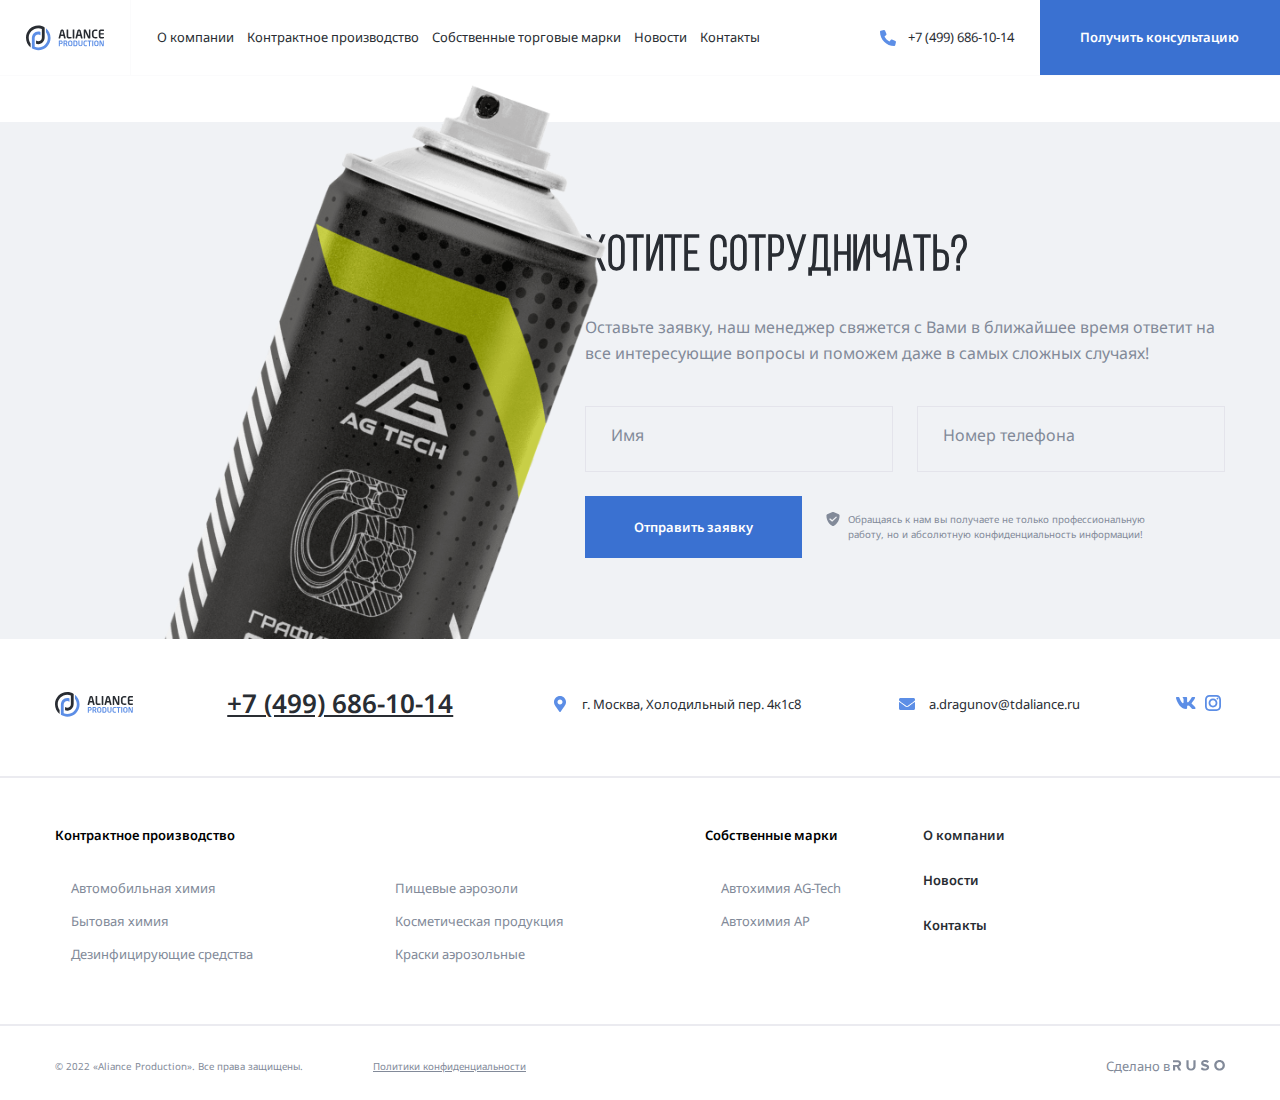
==== about.html @ 87dd040e "add: about page" ====
<!DOCTYPE html>
<html lang="en">
  <head>
    <meta charset="UTF-8" />
    <meta http-equiv="X-UA-Compatible" content="IE=edge" />
    <meta name="viewport" content="width=device-width, initial-scale=1.0" />
    <link rel="preconnect" href="https://fonts.googleapis.com" />
    <link rel="preconnect" href="https://fonts.gstatic.com" crossorigin />
    <link
      href="https://fonts.googleapis.com/css2?family=Noto+Sans:wght@400;600;700&display=swap"
      rel="stylesheet"
    />
    <link rel="stylesheet" href="css/swiper-bundle.min.css" />
    <link rel="stylesheet" href="css/normalize.css" />
    <link rel="stylesheet" href="css/style.css" />
    <title>Aliance Production</title>
  </head>
<body>
  <div class="mobile-menu">
    <ul class="mobile-menu-nav">
      <li class="mobile-menu-nav-item">
        <a href="/about.html" class="mobile-menu-link">О компании</a>
      </li>
      <li class="mobile-menu-nav-item">
        <a href="#" class="mobile-menu-link">Контрактное производство</a>
        <ul class="mobile-submenu">
          <li class="mobile-submenu-item">
            <a class="mobile-submenu-link" href="#">Автомобильная химия</a>
          </li>
          <li class="mobile-submenu-item">
            <a class="mobile-submenu-link" href="#">Бытовая химия</a>
          </li>
          <li class="mobile-submenu-item">
            <a class="mobile-submenu-link" href="#"
              >Дезинфицирующие средства</a
            >
          </li>
        </ul>
      </li>
      <li class="mobile-menu-nav-item">
        <a href="#" class="mobile-menu-link">Собственные торговые марки</a>
      </li>
      <li class="mobile-menu-nav-item">
        <a href="#" class="mobile-menu-link">Новости</a>
      </li>
      <li class="mobile-menu-nav-item">
        <a href="#" class="mobile-menu-link">Контакты</a>
      </li>
    </ul>
    <a href="tel:+74996861014" class="mobile-phone">+7 (499) 686-10-14</a>
    <div class="mobile-info">
      <svg class="phone-icon" width="24" height="24">
        <use href="img/sprites.svg#map-marker"></use>
      </svg>
      <address class="mobile-info-address">
        г. Москва, Холодильный пер. 4к1с8
      </address>
    </div>
    <!-- /.mobile-info -->
    <div class="mobile-info">
      <svg class="phone-icon" width="24" height="24">
        <use href="img/sprites.svg#mail"></use>
      </svg>
      <a href="mailto:a.dragunov@tdaliance.ru" class="mobile-info-email">
        a.dragunov@tdaliance.ru
      </a>
    </div>
    <!-- /.mobile-info -->
  </div>
  <nav class="navbar navbar-light">
    <a href="#" class="mobile-menu-toggle">
      <div class="mobile-menu-line"></div>
      <div class="mobile-menu-line"></div>
      <div class="mobile-menu-line"></div>
    </a>
    <a href="./" class="header-logo">
      <svg class="logo-svg logo-light">
        <use href="img/sprites.svg#logo-light"></use>
      </svg>
      <svg class="logo-svg logo-dark">
        <use href="img/sprites.svg#logo"></use>
      </svg>
    </a>
    <ul class="header-nav">
      <li class="header-nav-item">
        <a href="#" class="header-nav-link">О компании</a>
      </li>
      <li class="header-nav-item">
        <a href="#" class="header-nav-link">Контрактное производство</a>
      </li>
      <li class="header-nav-item">
        <a href="#" class="header-nav-link">Собственные торговые марки</a>
      </li>
      <li class="header-nav-item">
        <a href="#" class="header-nav-link">Новости</a>
      </li>
      <li class="header-nav-item">
        <a href="#" class="header-nav-link">Контакты</a>
      </li>
    </ul>
    <div class="header-phone">
      <svg class="phone-icon" width="24" height="24">
        <use href="img/sprites.svg#phone"></use>
      </svg>
      <a href="tel:+74996861014" class="header-phone-link">
        +7 (499) 686-10-14
      </a>
    </div>
    <!-- /.header-phone -->
    <button class="navbar-button button" data-toggle="modal">
      <svg class="button-icon" width="24" height="24">
        <use href="img/sprites.svg#phone"></use>
      </svg>
      <span class="button-text">Получить консультацию</span>
    </button>
  </nav>
  <!-- /.navbar -->

  <section class="cta">
    <div class="bg-grey section-cta">
      <img src="img/cta.png" alt="call to action" class="cta-image" />
      <div class="cta-form-wrapper container">
        <form action="#" class="cta-form">
          <h2 class="section-title cta-form-title">Хотите сотрудничать?</h2>
          <p class="cta-form-text">
            Оставьте заявку, наш менеджер свяжется с Вами в ближайшее время
            ответит на все интересующие вопросы и поможем даже в самых сложных
            случаях!
          </p>
          <div class="input-group-wrapper">
            <div class="input-group">
              <input
                id="user-name"
                type="text"
                class="input"
                placeholder=" "
              />
              <label class="input-group-label" for="user-name">Имя</label>
            </div>
            <!-- /.input-group -->
            <div class="input-group">
              <input
                id="user-phone"
                type="tel"
                class="input"
                placeholder=" "
              />
              <label class="input-group-label" for="user-phone"
                >Номер телефона</label
              >
            </div>
            <!-- /.input-group -->
          </div>
          <!-- /.input-group-wrapper -->
          <div class="cta-form-footer">
            <button type="submit" class="button cta-form-button">
              Отправить заявку
            </button>
            <div class="notify">
              <svg class="notify-icon" width="14" height="14">
                <use href="img/sprites.svg#shield"></use>
              </svg>
              <p class="notify-text">
                Обращаясь к нам вы получаете не только профессиональную
                работу, но и абсолютную конфиденциальность информации!
              </p>
            </div>
          </div>
          <!-- /.cta-form-footer -->
        </form>
      </div>
      <!-- /.cta-from-wrapper -->
    </div>
  </section>
  <footer class="footer">
    <div class="container">
      <div class="footer-top">
        <svg class="logo-svg footer-logo">
          <use href="img/sprites.svg#logo"></use>
        </svg>
        <a href="tel:+74996861014" class="footer-phone">+7 (499) 686-10-14</a>
        <div class="footer-info">
          <svg class="phone-icon" width="24" height="24">
            <use href="img/sprites.svg#map-marker"></use>
          </svg>
          <address class="footer-info-address">
            г. Москва, Холодильный пер. 4к1с8
          </address>
        </div>
        <!-- /.footer-info -->
        <div class="footer-info">
          <svg class="mail-icon" width="24" height="24">
            <use href="img/sprites.svg#mail"></use>
          </svg>
          <a href="mailto:a.dragunov@tdaliance.ru" class="footer-info-email">
            a.dragunov@tdaliance.ru
          </a>
        </div>
        <!-- /.footer-info -->
        <div class="footer-social">
          <a href="#" class="footer-social-link">
            <svg class="footer-social-icon" width="24" height="24">
              <use href="img/sprites.svg#vk"></use>
            </svg>
          </a>
          <a href="#" class="footer-social-link">
            <svg class="footer-social-icon" width="24" height="24">
              <use href="img/sprites.svg#inst"></use>
            </svg>
          </a>
        </div>
        <!-- /.footer-social -->
      </div>
      <!-- /.footer-top -->
    </div>
    <hr color="#ebebf0" class="footer-seporator" />
    <div class="container">
      <div class="footer-bottom">
        <div class="footer-menu-wrapper">
          <h2 class="footer-menu-title">Контрактное производство</h2>
          <ul class="footer-menu-list footer-menu-column-2">
            <li class="footer-menu-item">
              <a href="#" class="footer-menu-link">Автомобильная химия</a>
            </li>
            <li class="footer-menu-item">
              <a href="#" class="footer-menu-link">Бытовая химия</a>
            </li>
            <li class="footer-menu-item">
              <a href="#" class="footer-menu-link"
                >Дезинфицирующие средства</a
              >
            </li>
            <li class="footer-menu-item">
              <a href="#" class="footer-menu-link">Пищевые аэрозоли</a>
            </li>
            <li class="footer-menu-item">
              <a href="#" class="footer-menu-link">Косметическая продукция</a>
            </li>
            <li class="footer-menu-item">
              <a href="#" class="footer-menu-link">Краски аэрозольные</a>
            </li>
          </ul>
        </div>
        <!-- /.footer-menu-wrapper -->
        <div class="footer-menu-wrapper">
          <h2 class="footer-menu-title">Собственные марки</h2>
          <ul class="footer-menu-list">
            <li class="footer-menu-item">
              <a href="#" class="footer-menu-link">Автохимия AG-Tech</a>
            </li>
            <li class="footer-menu-item">
              <a href="#" class="footer-menu-link">Автохимия AP</a>
            </li>
          </ul>
        </div>
        <!-- /.footer-menu-wrapper -->
        <div class="footer-menu-wrapper">
          <ul class="footer-menu-list">
            <li class="footer-menu-item">
              <a href="#" class="footer-menu-link footer-menu-link-bold"
                >О компании</a
              >
            </li>
            <li class="footer-menu-item">
              <a href="#" class="footer-menu-link footer-menu-link-bold"
                >Новости</a
              >
            </li>
            <li class="footer-menu-item">
              <a href="#" class="footer-menu-link footer-menu-link-bold"
                >Контакты</a
              >
            </li>
          </ul>
        </div>
        <!-- /.footer-menu-wrapper -->
      </div>
      <!-- /.footer-bottom -->
    </div>
    <!-- /.container -->
    <hr color="#ebebf0" class="footer-seporator" />
    <div class="container">
      <div class="footer-wrapper">
        <div class="footer-legal">
          <p class="footer-copyright">
            &copy; 2022 «Aliance Production». Все права защищены.
          </p>
          <a href="#" class="footer-policy">Политики конфиденциальности</a>
        </div>
        <!-- /.footer-legal -->
        <div class="footer-author">
          <span class="made-in">Сделано в</span>
          <svg width="52" height="11">
            <use href="img/sprites.svg#ruso"></use>
          </svg>
        </div>
        <!-- /.footer-author -->
      </div>
      <!-- /.footer-wrapper -->
    </div>
    <!-- /.container -->
  </footer>
  <div class="modal">
    <div class="modal-dialog">
      <h2 class="modal-title">Есть вопросы?</h2>
      <a href="#" class="modal-close" data-toggle="modal">
        <svg class="close-icon" width="24" height="24">
          <use href="img/sprites.svg#close"></use>
        </svg>
      </a>
      <p class="modal-text">
        Оставьте заявку, наш менеджер свяжется с Вами в ближайшее время
        ответит на все интересующие вопросы и поможем даже в самых сложных
        случаях!
      </p>
      <form action="#" class="modal-form">
        <div class="input-group-wrapper input-group-vertical">
          <div class="input-group modal-input-group">
            <input
              id="modal-user-name"
              type="text"
              class="input modal-input"
              placeholder=" "
            />
            <label
              class="input-group-label modal-input-label"
              for="modal-user-name"
              >Имя</label
            >
          </div>
          <!-- /.input-group -->
          <div class="input-group modal-input-group">
            <input
              id="modal-user-phone"
              type="tel"
              class="input modal-input"
              placeholder=" "
            />
            <label
              class="input-group-label modal-input-label"
              for="modal-user-phone"
              >Номер телефона</label
            >
          </div>
          <!-- /.input-group -->
        </div>
        <!-- /.input-group-wrapper -->
        <div class="modal-form-footer">
          <button type="submit" class="button modal-form-button">
            Отправить заявку
          </button>
          <div class="notify">
            <svg class="notify-icon" width="14" height="14">
              <use href="img/sprites.svg#shield"></use>
            </svg>
            <p class="notify-text">
              Обращаясь к нам вы получаете не только профессиональную работу,
              но и абсолютную конфиденциальность информации!
            </p>
          </div>
        </div>
        <!-- /.modal-form-footer -->
      </form>
    </div>
  </div>
  <script src="js/swiper-bundle.min.js"></script>
  <script src="js/main.js"></script>
</body>
</html>
---- css/style.css ----
* {
  box-sizing: border-box;
}
html {
  font-size: 16px;
}
@font-face {
  font-family: "Bebas Neue";
  src: url("../fonts/BebasNeueBook.woff") format("woff");
  font-weight: normal;
  font-style: normal;
}
body {
  font-family: "Noto Sans", sans-serif;
}
.mobile-menu {
  display: none;
}
.container {
  max-width: 90rem;
  margin: auto;
}
.navbar {
  display: flex;
  align-items: center;
  color: #fff;
  height: 5.875rem;
  position: fixed;
  width: 100%;
  left: 0;
  top: 0;
  z-index: 2;
  border-bottom: 1px solid rgba(235, 235, 240, 0.2);
  transition: background-color 0.2s, height 0.2s;
}
.navbar-light {
  background-color: #fff;
  color: #292d33;
}
.logo-dark {
  display: none;
}
.navbar-light .logo-light {
  display: none;
}
.navbar-light .logo-dark {
  display: block;
}
.navbar-scroll {
  height: 4.5rem;
}
.phone-icon {
  fill: #5c8ee6;
}
.logo-svg {
  width: 9rem;
  height: 2.75rem;
}
.navbar-light .header-logo-path {
  fill: #292d33;
}
.header {
  padding-top: 5.875rem;
}
.header-image {
  background-image: url("../img/header-bg.jpg");
  background-size: cover;
  background-repeat: no-repeat;
  background-position: center bottom -3.4375rem;
  position: relative;
}
.header-image::before {
  content: "";
  position: absolute;
  background: rgba(41, 45, 51, 0.75);
  top: 0;
  left: 0;
  width: 100%;
  height: 100%;
  z-index: 0;
}
.header-logo {
  display: flex;
  align-items: center;
  padding: 0px 3.125rem;
  border-right: 1px solid rgba(235, 235, 240, 0.2);
  height: 100%;
}
.header-nav {
  display: flex;
  align-items: center;
  height: 100%;
  flex-grow: 1;
  list-style: none;
  padding: 0;
  padding-left: 3.125rem;
  margin: 0;
}
.header-nav-item {
  height: 100%;
  display: flex;
  align-items: center;
}
.header-nav-item:not(:last-child) {
  margin-right: 4%;
}
.header-nav-link {
  display: flex;
  height: 100%;
  align-items: center;
  text-decoration: none;
  font-size: 1rem;
  color: inherit;
  position: relative;
}
.header-nav-link:after {
  content: "";
  width: 0px;
  height: 2px;
  position: absolute;
  bottom: -1px;
  background-color: #5c8ee6;
  transition: width 0.2s;
  right: 0;
  left: auto;
}
.header-nav-link:hover::after {
  width: 100%;
  right: auto;
  left: 0;
}
.header-phone {
  flex-shrink: 0;
  display: flex;
  align-items: center;
  gap: 0.625rem;
  margin-right: 3.125rem;
}
.header-phone-link {
  text-decoration: none;
  font-size: 1rem;
  color: inherit;
}
.button {
  font-weight: 600;
  font-size: 1rem;
  line-height: 160%;
  color: #ffffff;
  background: #3a71d1;
  padding: 1.5625rem 3.75rem;
  border: none;
  display: inline-block;
  cursor: pointer;
}
.navbar-button {
  flex-shrink: 0;
  height: 100%;
  padding: 1.5625rem 3.125rem;
}
.navbar-button .button-icon {
  display: none;
}
.header-button {
  height: 100%;
}
.seporator {
  background: #5c8ee6;
  width: 9.375rem;
  height: 2px;
}
.header-content {
  padding-top: 9.375rem;
  position: relative;
  z-index: 1;
  color: #fff;
}
.header-title {
  max-width: 67.5rem;
  font-family: "Bebas Neue";
  font-size: 5rem;
  line-height: 120%;
  margin: 1.875rem 0;
  letter-spacing: 0.8px;
  word-spacing: -1.6px;
}
.header-text {
  max-width: 45rem;
  font-style: normal;
  font-weight: 400;
  font-size: 1rem;
  line-height: 160%;
  margin-bottom: 3.125rem;
}
.header-features {
  display: flex;
  align-items: stretch;
  padding: 0;
  margin-top: 6.25rem;
  margin-bottom: 0;
  list-style: none;
  color: #fff;
  position: relative;
}
.header-features-item {
  padding: 1.75rem 3.125rem;
  height: auto;
  width: 18rem;
  border: 1px solid rgba(235, 235, 240, 0.2);
}
.slider-buttons {
  display: none;
  height: 44px;
  position: relative;
  z-index: 3;
}
.slider-button-prev,
.slider-button-next {
  height: 100%;
  flex-basis: 50%;
  border: 1px solid rgba(235, 235, 240, 0.2);
  display: flex;
  align-items: center;
  justify-content: center;
  cursor: pointer;
}
.header-button {
  padding: 1.625rem 3.75rem;
}
.header-features-text {
  font-weight: 400;
  font-size: 1rem;
  line-height: 160%;
  margin-bottom: 0;
  margin-top: 1.125rem;
}
.section {
  padding-top: 4rem;
  padding-bottom: 4rem;
}
.section-title {
  font-family: "Bebas Neue";
  font-size: 3.75rem;
  line-height: 120%;
  letter-spacing: 0.6px;
  color: #292d33;
  margin-top: 2rem;
  margin-bottom: 2.1rem;
}
.section-steps {
  margin-top: 5.4rem;
  margin-bottom: 0.4rem;
}
.steps {
  display: flex;
  list-style: none;
  padding: 0;
  gap: 1.875rem;
}
.steps-item {
  max-width: 20.625rem;
}
.steps-num {
  font-family: "Bebas Neue";
  font-size: 3rem;
  line-height: 120%;
  color: #5c8ee6;
  display: flex;
  align-items: center;
}
.steps-num:after {
  content: "";
  height: 1px;
  background: #ebebf0;
  width: 100%;
  margin-left: 1.875rem;
}
.steps-title {
  font-weight: 400;
  font-size: 1.75rem;
  line-height: 160%;
  color: #292d33;
  margin-top: 1.875rem;
  margin-bottom: 0.625rem;
}
.steps-text {
  font-weight: 400;
  font-size: 1rem;
  line-height: 160%;
  color: #828a99;
  margin-top: 0.625rem;
  margin-bottom: 1.35rem;
}
.button-link {
  display: flex;
  align-items: center;
  text-decoration: none;
  font-weight: 600;
  font-size: 1rem;
  line-height: 160%;
  color: #5c8ee6;
}
.button-link:before {
  content: "";
  height: 1px;
  background: #5c8ee6;
  width: 40px;
  margin-right: 1.2rem;
  transition: width 0.2s;
}
.button-link:hover:before {
  width: 60px;
}
.primary-buttons-wrapper {
  display: flex;
  height: 60px;
  justify-content: flex-end;
}
.primary-button-prev,
.primary-button-next {
  background: #5c8ee6;
  height: 100%;
  width: 80px;
  display: flex;
  align-items: center;
  justify-content: center;
  cursor: pointer;
}
.steps-buttons {
  display: none;
}
.cards {
  display: flex;
  flex-wrap: wrap;
}
.production-cards {
  margin-top: 3rem;
}
.card {
  text-decoration: none;
  flex-basis: 33.33%;
  border: 1px solid #ebebf0;
  position: relative;
  transition: border 0.2s;
}
.card:hover .card-title {
  color: #5c8ee6;
}
.card:hover {
  border-color: #5c8ee6;
}
.card-content {
  padding: 2.5rem 3.125rem;
  padding-bottom: 23.6rem;
}
.card-title {
  font-weight: 400;
  font-size: 1.75rem;
  line-height: 140%;
  color: #292d33;
  margin-top: 0;
  margin-bottom: 0.625rem;
  transition: color 0.2s;
}
.card-text {
  font-size: 1rem;
  line-height: 160%;
  color: #828a99;
  margin-bottom: 1rem;
}
.card-image {
  position: absolute;
  bottom: 0;
  right: 0;
  z-index: 0;
  width: 100%;
}
.section-trademark {
  margin-top: 1.2rem;
}
.trademark-cards {
  display: flex;
  margin-top: 3.1rem;
}
.trademark-card {
  flex-basis: 50%;
  text-decoration: none;
  border: 1px solid #ebebf0;
  transition: border 0.2s;
  padding: 3.125rem;
  padding-bottom: 3.5rem;
  display: grid;
  grid-template-columns: 180px 1fr;
  grid-template-rows: auto 2fr;
  grid-column-gap: 3.125rem;
  grid-template-areas:
    "logo title title"
    "logo text text";
}
.trademark-card-logo {
  width: 100%;
  height: 100%;
  fill: #828a99;
  grid-area: logo;
}
.trademark-card-title {
  font-weight: 400;
  margin: 0;
  font-size: 1.75rem;
  line-height: 160%;
  color: #292d33;
  grid-area: title;
}
.trademark-card-text {
  font-style: normal;
  font-weight: 400;
  font-size: 1rem;
  line-height: 160%;
  color: #828a99;
  grid-area: text;
  margin-top: 0.625rem;
}
.trademark-card:hover {
  border-color: #5c8ee6;
}
.trademark-card:hover .trademark-card-logo {
  fill: #5c8ee6;
}
.trademark-card:hover .trademark-card-title {
  color: #5c8ee6;
}
.founder {
  min-height: 41.25rem;
  position: relative;
}
.section-founder {
  margin-top: 5.3rem;
  padding-top: 3rem;
}
.founder-photo {
  position: absolute;
  left: 0;
  width: 43.8%;
  top: 0;
  height: 100%;
  object-fit: cover;
}
.founder-content {
  max-width: 45rem;
}
.founder-content-wrapper {
  display: flex;
  justify-content: flex-end;
}
.founder-text {
  font-weight: normal;
  font-size: 1rem;
  line-height: 160%;
  color: #828a99;
}
.section-clients {
  margin-top: 5.4rem;
}
.clients-wrapper {
  display: flex;
  gap: 3.125rem;
}
.clients-content {
  flex-basis: 47.6%;
}
.clients-list {
  list-style-type: none;
  padding: 0;
  columns: 2 10rem;
  margin-top: 2.4rem;
}
.clients-list-item {
  display: flex;
  align-items: center;
  gap: 1.25rem;
  font-weight: 400;
  font-size: 1rem;
  line-height: 160%;
  color: #292d33;
  margin-bottom: 1.2rem;
}
.clients-logo-list {
  flex-shrink: 10;
  display: flex;
  flex-wrap: wrap;
  margin-top: 1.9rem;
}
.clients-logo-item {
  flex-basis: 33.33%;
  min-height: 10rem;
  border: 1px solid #ebebf0;
  display: flex;
  align-items: center;
  justify-content: center;
  padding: 1rem;
  filter: grayscale(100%);
  transition: filter 0.2s;
}
.clients-logo-item:hover {
  filter: grayscale(0%);
}
.clients-logo {
  max-width: 100%;
  width: 70px;
  height: 70px;
}
.blog-card {
  display: flex;
  position: relative;
  min-height: 25rem;
  flex-direction: column;
  text-decoration: none;
  color: #fff;
  justify-content: flex-end;
  padding: 3.125rem;
}
.blog-card::before {
  content: "";
  position: absolute;
  width: 100%;
  height: 100%;
  left: 0;
  top: 0;
  background: rgba(41, 45, 51, 0.6);
  z-index: -1;
}
.blog-card-image {
  position: absolute;
  left: 0;
  top: 0;
  width: 100%;
  height: 100%;
  object-fit: cover;
  z-index: -2;
}
.blog-card-title {
  font-style: normal;
  font-weight: 400;
  font-size: 1.75rem;
  line-height: 160%;
  margin-bottom: 0.625rem;
  margin-top: 0;
}
.blog-card-text {
  font-style: normal;
  font-weight: 400;
  font-size: 16px;
  line-height: 160%;
  margin: 0;
}
.blog-slider-footer {
  display: flex;
  align-items: center;
  margin-top: 1.875rem;
  justify-content: space-between;
}
.bg-grey {
  background: #f0f2f5;
}
.section-cta {
  position: relative;
  padding-top: 6.25rem;
  margin-top: 9.375rem;
  padding-bottom: 6.25rem;
}
.cta-image {
  position: absolute;
  bottom: 0;
  left: 0;
  max-width: 720px;
  width: 50%;
}
.cta-form-wrapper {
  display: flex;
  justify-content: flex-end;
}
.cta-form {
  max-width: 52.5rem;
}
.cta-form-text {
  font-style: normal;
  font-weight: 400;
  font-size: 16px;
  line-height: 160%;
  color: #828a99;
  margin-top: 22px;
  margin-bottom: 40px;
  max-width: 640px;
}
.input-group-wrapper {
  display: flex;
  gap: 1.875rem;
}
.input-group-vertical {
  display: flex;
  flex-direction: column;
}
.input-group {
  position: relative;
  height: 66px;
  flex-grow: 1;
  background-color: #f0f2f5;
}
.input {
  width: 100%;
  height: 100%;
  position: absolute;
  top: 0;
  left: 0;
  padding: 1.25rem 1.875rem;
  border: 1px solid #e4e4eb;
  background-color: inherit;
}
.input-group-label {
  position: absolute;
  cursor: text;
  top: 1.5rem;
  left: 1.975rem;
  font-weight: 400;
  font-size: 16px;
  color: #828a99;
  transition: top 0.2s, left 0.2s, font-size 0.2s;
}
.input:focus {
  border: 1px solid #5c8ee6;
  outline: 0;
}
.input:focus ~ .input-group-label,
.input:not(:placeholder-shown).input:not(:focus) ~ .input-group-label {
  top: -0.5rem;
  left: 1.25rem;
  font-size: 0.625rem;
  background-color: inherit;
  padding: 0 10px;
}
.cta-form-footer {
  gap: 1.875rem;
  display: flex;
  align-items: center;
  margin-top: 1.875rem;
}
.cta-form-button {
  flex-shrink: 0;
}
.notify {
  display: flex;
  align-items: flex-start;
  gap: 0.625rem;
}
.notify-icon {
  flex-shrink: 0;
}
.notify-text {
  max-width: 23.75rem;
  font-style: normal;
  font-weight: 400;
  font-size: 0.75rem;
  line-height: 160%;
  color: #828a99;
  margin: 0;
}
.footer-top {
  padding-top: 3.125rem;
  padding-bottom: 3.125rem;
  display: flex;
  align-items: center;
  justify-content: space-between;
}
.footer-logo {
  width: 12.5rem;
  height: 3.75rem;
}
.footer-info {
  display: flex;
  align-items: center;
  text-decoration: none;
  font-style: normal;
  color: #292d33;
  gap: 10px;
}
.footer-info-address,
.footer-info-email {
  font-style: inherit;
  text-decoration: inherit;
  color: inherit;
}
.footer-phone {
  font-style: normal;
  font-weight: 600;
  font-size: 2rem;
  line-height: 160%;
  text-decoration-line: underline;
  color: #292d33;
}
.footer-social-link {
  text-decoration: none;
}
.footer-seporator {
  color: #ebebf0;
  background-color: #ebebf0;
}
.footer-bottom {
  padding-top: 3.125rem;
  padding-bottom: 3.125rem;
}
.footer-menu-title {
  margin-top: 0;
  margin-bottom: 2.5rem;
  font-style: normal;
  font-weight: 600;
  font-size: 1rem;
  line-height: 160%;
}
.footer-menu-list {
  margin: 0;
  padding-left: 1.25rem;
  list-style-type: none;
}
.footer-menu-column-2 {
  columns: 20rem auto;
  min-width: 50rem;
}
.footer-menu-link {
  text-decoration: none;
  color: #828a99;
  font-weight: 400;
  font-size: 1rem;
  line-height: 160%;
  margin-bottom: 0.9375rem;
  display: block;
}
.footer-menu-link-bold {
  font-style: normal;
  font-weight: 600;
  font-size: 1rem;
  color: #292d33;
  line-height: 160%;
  margin-bottom: 1.875rem;
}
.footer-bottom {
  display: flex;
}
.footer-menu-wrapper:last-child {
  margin-left: 5rem;
}
.footer-wrapper {
  padding-top: 1.25rem;
  padding-bottom: 1.25rem;
  font-style: normal;
  color: #828a99;
}
.footer-wrapper,
.footer-legal {
  display: flex;
  align-items: center;
  justify-content: space-between;
  gap: 70px;
}
.footer-copyright,
.footer-policy {
  font-style: normal;
  font-weight: 400;
  font-size: 0.75rem;
  line-height: 160%;
  color: inherit;
}
.modal {
  opacity: 0;
  visibility: hidden;
  transform: translateX(-100%);
  position: fixed;
  top: 0;
  left: 0;
  width: 100%;
  height: 100%;
  background-color: rgba(40, 45, 51, 0.5);
  z-index: 10;
  display: flex;
}
.modal.is-open {
  transform: translateX(0);
  visibility: visible;
  opacity: 1;
}
.modal.is-open .modal-dialog {
  transform: translateY(0);
  opacity: 1;
}
.modal-dialog {
  background-color: #fff;
  margin: auto;
  max-width: 460px;
  padding: 40px 50px;
  position: relative;
  transform: translateY(-10%);
  opacity: 0;
  transition: transform 0.3s, opacity 0.3s;
}
.modal-close {
  display: block;
  position: absolute;
  top: 40px;
  right: 50px;
  width: 50px;
  height: 50px;
  display: flex;
  align-items: center;
  justify-content: center;
  border: 1px solid #ebebf0;
}
.modal-title {
  font-family: "Bebas Neue";
  font-style: normal;
  font-weight: 400;
  font-size: 3rem;
  line-height: 120%;
  color: #292d33;
  margin-top: 0;
  margin-bottom: 20px;
}
.modal-text {
  font-style: normal;
  font-weight: 400;
  font-size: 1rem;
  line-height: 160%;
  color: #828a99;
  margin-bottom: 30px;
}
.modal-input-group {
  background-color: #fff;
}
.modal-form-footer {
  margin-top: 30px;
}
.modal-form-button {
  display: block;
  width: 100%;
  margin-bottom: 24px;
}
@media (max-width: 1700px) {
  html {
    font-size: 14px;
  }
  .header-image {
    background-position: center;
  }
}
@media (max-width: 1460px) {
  html {
    font-size: 13px;
  }
  .header-logo {
    padding: 2rem;
  }
  .logo-svg {
    max-width: 6rem;
  }
  .header-nav {
    padding-left: 2rem;
  }
  .header-nav-item:not(:last-child) {
    margin-right: 1rem;
  }
  .header-phone {
    margin-right: 2rem;
  }
}
@media (max-width: 1200px) {
  .container {
    max-width: 70rem;
  }
  .header-phone {
    display: none;
  }
  .navbar {
    height: 5.8rem;
  }
  .navbar-button {
    padding-left: 2rem;
    padding-right: 2rem;
  }
  .slider-buttons {
    display: flex;
  }
  .primary-buttons-wrapper {
    height: 40px;
  }
  .primary-button-prev,
  .primary-button-next {
    width: 60px;
  }
  .steps-buttons {
    display: flex;
  }
  .card {
    flex-basis: 50%;
  }
  .trademark-card {
    grid-template-columns: auto auto;
  }
  .founder-content {
    max-width: 35rem;
  }
  .clients-content {
    flex-basis: 60%;
  }
}
@media (max-width: 992px) {
  html {
    font-size: 12px;
  }
  .container {
    max-width: 60rem;
  }
  .header-nav {
    display: none;
  }
  .header-logo {
    flex-grow: 1;
    justify-content: center;
    border: none;
  }
  .logo-svg {
    max-width: 10rem;
  }
  .navbar-button {
    padding-left: 2.3rem;
    padding-right: 2.3rem;
  }
  .mobile-menu-toggle {
    width: 80px;
    height: 100%;
    display: flex;
    flex-direction: column;
    justify-content: space-between;
    padding: 2.3rem 2.5rem;
    border-right: 1px solid rgba(235, 235, 240, 0.2);
  }
  .navbar-light .mobile-menu-line {
    background-color: #333;
  }
  .mobile-menu-line {
    height: 1px;
    background-color: #fff;
    width: 100%;
    transition: transform 0.2s;
  }
  .mobile-menu-line:nth-child(2) {
    width: 80%;
  }
  .navbar-button .button-text {
    display: none;
  }
  .navbar-button .button-icon {
    display: block;
    fill: #ffffff;
  }
  .mobile-menu {
    position: fixed;
    top: 0;
    right: 0;
    left: 0;
    bottom: 0;
    width: 100%;
    height: 100%;
    overflow-y: auto;
    z-index: 2;
    background-color: #fff;
    padding-top: 5rem;
    padding-left: 1.5rem;
    padding-right: 1.5rem;
  }
  .mobile-menu.is-open {
    display: block;
  }
  .mobile-menu-nav {
    list-style: none;
    padding: 0;
  }
  .mobile-menu-nav-item {
    margin-bottom: 2rem;
  }
  .mobile-menu-link {
    text-decoration: none;
    font-weight: 700;
    font-size: 14px;
    line-height: 160%;
    color: #292d33;
  }
  .mobile-submenu {
    list-style-type: none;
    padding: 0;
    padding-left: 1rem;
    margin-top: 1rem;
  }
  .mobile-submenu-link {
    text-decoration: none;
    color: #828a99;
    font-size: 14px;
    line-height: 160%;
  }
  .mobile-phone {
    display: block;
    font-weight: 600;
    font-size: 20px;
    line-height: 160%;
    color: #292d33;
    text-decoration-line: underline;
    border-top: 1px solid #ebebf0;
    padding-top: 2rem;
    margin-bottom: 1.5rem;
  }
  .mobile-info {
    display: flex;
    align-items: center;
    gap: 1rem;
    margin-bottom: 1rem;
  }
  .mobile-info-address,
  .mobile-info-email {
    text-decoration: none;
    font-style: normal;
    font-weight: 400;
    font-size: 14px;
    line-height: 160%;
    color: #292d33;
  }
  .close-menu .mobile-menu-line:nth-child(2) {
    display: none;
  }
  .close-menu .mobile-menu-line:nth-child(1) {
    transform: rotate(45deg) translateY(9px);
  }
  .close-menu .mobile-menu-line:nth-child(3) {
    transform: rotate(-45deg) translateY(-9px);
  }
  .trademark-cards {
    flex-direction: column;
  }
  .clients-wrapper {
    flex-direction: column;
  }
}
@media (max-width: 768px) {
  .container {
    max-width: 40rem;
  }
  .header-title {
    font-size: 4rem;
  }
  .header-content {
    padding-top: 4rem;
  }
  .card {
    flex-basis: 100%;
  }
  .founder-photo {
    position: relative;
    width: 100%;
    margin-bottom: 3.125rem;
  }
}
@media (max-width: 576px) {
  .container {
    max-width: 90%;
  }
  .trademark-card {
    grid-template-areas:
      "logo title"
      "text text";
  }
  .clients-list {
    columns: 1;
  }
  .clinets-logo-item {
    flex-basis: 50%;
  }
}
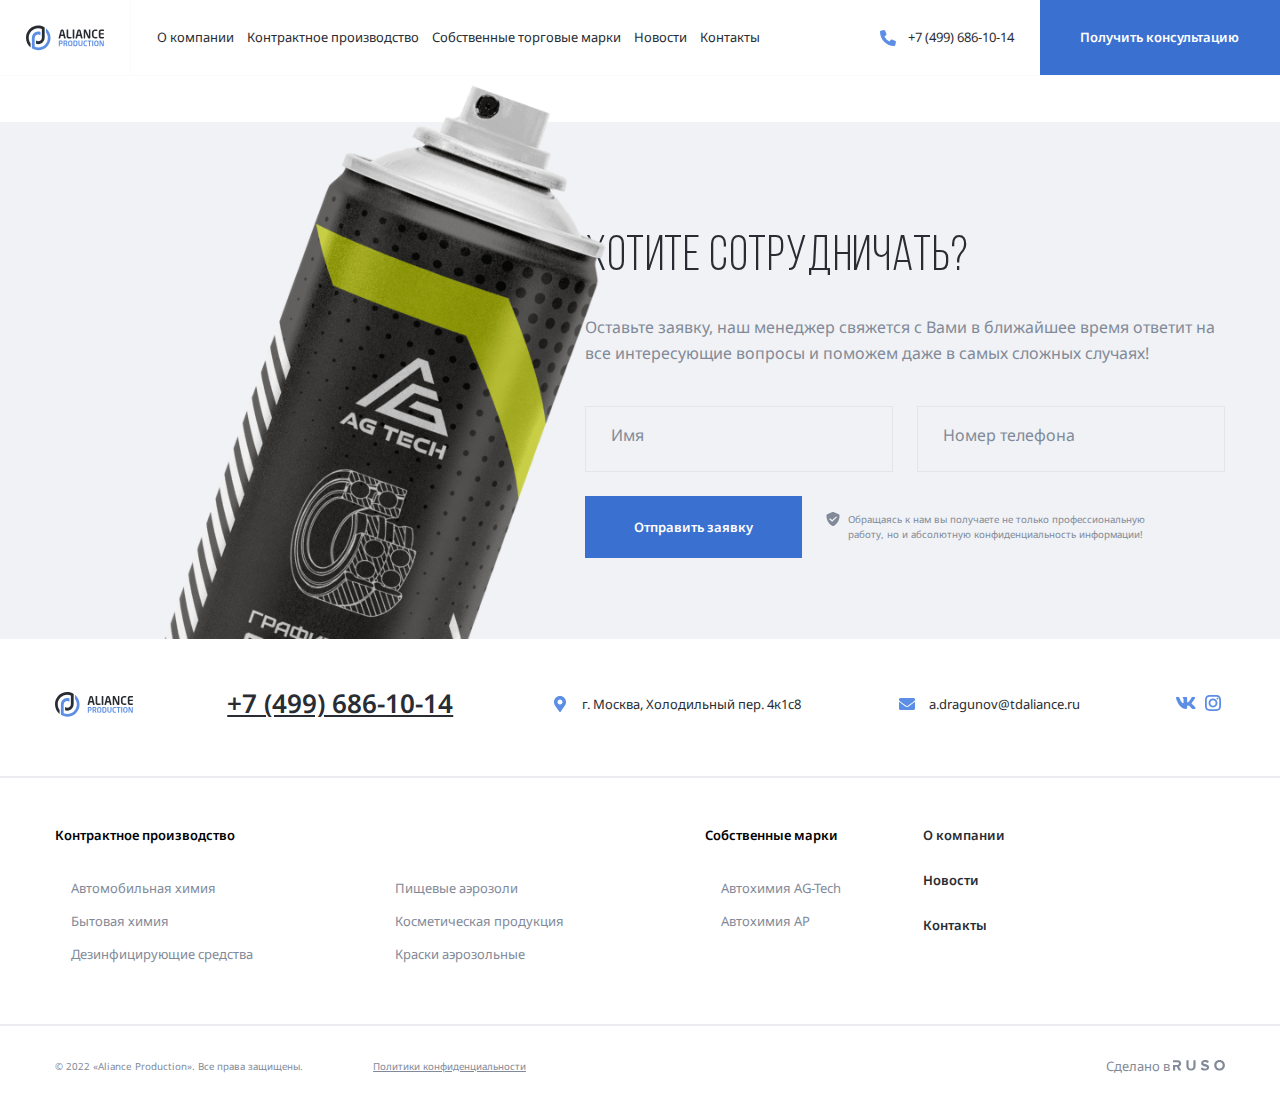
==== commit a4c80a77: "fix:  font-weight and titles" ====
--- a/about.html
+++ b/about.html
@@ -13,7 +13,7 @@
     <link rel="stylesheet" href="css/swiper-bundle.min.css" />
     <link rel="stylesheet" href="css/normalize.css" />
     <link rel="stylesheet" href="css/style.css" />
-    <title>Aliance Production</title>
+    <title>О компании - Aliance Production</title>
   </head>
 <body>
   <div class="mobile-menu">
--- a/css/style.css
+++ b/css/style.css
@@ -239,6 +239,7 @@
 }
 .section-title {
   font-family: "Bebas Neue";
+  font-weight: 400;
   font-size: 3.75rem;
   line-height: 120%;
   letter-spacing: 0.6px;
